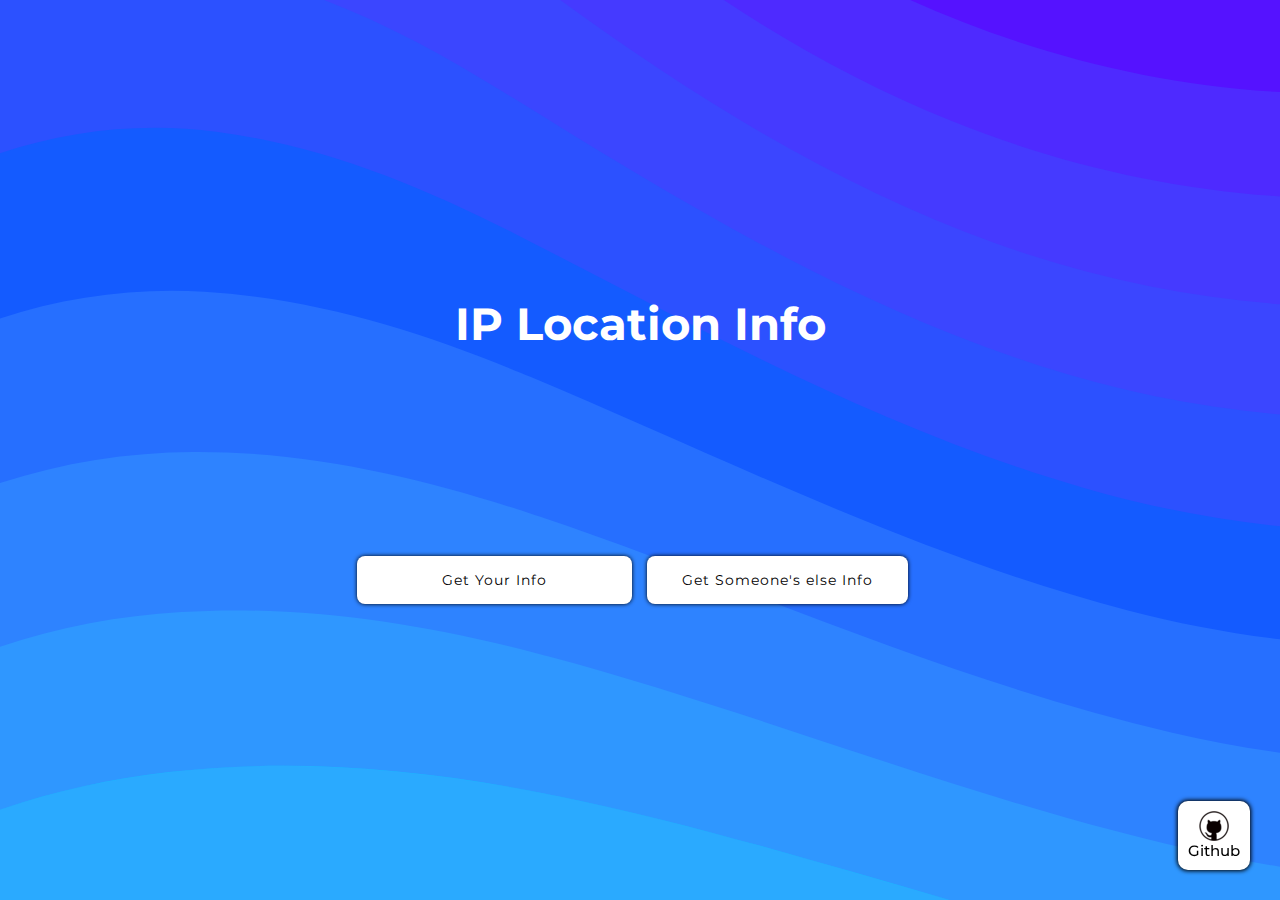
==== index.html @ f7a68034 "bug fix" ====
<html lang="en">

<head>
  <meta charset="UTF-8" />
  <meta http-equiv="Content-Security-Policy" content="upgrade-insecure-requests">
  <meta name="viewport" content="width=device-width, initial-scale=1.0" />
  <link rel="shortcut icon" type="image/jpg" href="src/img/favicon.ico" />
  <link rel="stylesheet" type="text/css" href="src/css/style.css">
  <link rel="stylesheet" href="src/css/offline-theme-chrome.css" />
  <link rel="stylesheet" href="src/css/offline-language-english.css" />
  <link rel="stylesheet" href="src/css/ipInput.css" />
  <link href="https://fonts.googleapis.com/css?family=Montserrat&display=swap" rel="stylesheet">
  <script src="https://ajax.googleapis.com/ajax/libs/jquery/3.4.1/jquery.min.js"></script>
  <script src="src/js/offline.min.js"></script> <!-- Global site tag (gtag.js) - Google Analytics -->
  <script async src="https://www.googletagmanager.com/gtag/js?id=UA-156352671-2"></script>
  <script>
    window.dataLayer = window.dataLayer || [];
    function gtag() { dataLayer.push(arguments); }
    gtag('js', new Date());

    gtag('config', 'UA-156352671-2');
  </script>
  <meta http-equiv="X-UA-Compatible" content="ie=edge" />
  <meta property="og:title" content="IP Locator - Check Yours IP Location or Someone else" />
  <meta property="og:description" content="IP Locator - Check Yours IP Location or Someone else" />
  <meta property="og:url" content="src/img/screenshot.png" />
  <meta property="og:image" content="src/img/screenshot.png" />
  <title>IP Locator</title>

</head>

<body>
  <div id="pre">
    <svg id="logo" width="494" height="117" viewBox="0 0 494 117" fill="none" xmlns="http://www.w3.org/2000/svg">
      <path
        d="M114.1 6.20001V3.70001H111.6H97.05H95.4299L94.7681 5.17875L58.65 85.8801L22.5319 5.17875L21.8701 3.70001H20.25H5.54999H3.04999V6.20001V110V112.5H5.54999H19.2H21.7V110V44.1736L51.5675 111.02L52.2288 112.5H53.85H63.45H65.0728L65.7334 111.018L95.45 44.3493V110V112.5H97.95H111.6H114.1V110V6.20001ZM168.899 5.45001V2.95001H166.399H152.749H150.249V5.45001V110V112.5H152.749H166.399H168.899V110V5.45001ZM260.553 111.258L261.276 112.5H262.713H279.063H283.476L281.208 108.715L256.682 67.7927C263.825 65.6848 269.465 62.0418 273.409 56.7552C277.95 50.8036 280.213 43.9193 280.213 36.2C280.213 29.9036 278.768 24.208 275.819 19.1845C272.837 14.1043 268.342 10.1426 262.474 7.26006C256.638 4.34407 249.583 2.95001 241.413 2.95001H207.663H205.163V5.45001V110V112.5H207.663H221.313H223.813V110V69.75H236.376L260.553 111.258ZM256.347 23.6175L256.359 23.6293L256.372 23.6408C259.44 26.4602 261.113 30.5238 261.113 36.2C261.113 41.7484 259.453 45.9677 256.308 49.1198C253.244 52.0936 248.436 53.8 241.413 53.8H223.813V19.2H241.413C248.596 19.2 253.401 20.8352 256.347 23.6175ZM324.723 112.5H326.478L327.074 110.849L334.878 89.25H376.968L384.772 110.849L385.368 112.5H387.123H401.523H405.087L403.874 109.149L366.224 5.19865L365.626 3.55001H363.873H348.123H346.372L345.774 5.19565L307.974 109.146L306.754 112.5H310.323H324.723ZM491.147 5.45001V2.95001H488.647H474.847H472.347V5.45001V82.7C472.347 86.9276 471.235 90.2384 469.164 92.8147C467.275 95.0718 464.288 96.4 459.697 96.4C455.166 96.4 452.117 95.0096 450.103 92.542C448.022 89.8691 446.839 86.2894 446.747 81.601L446.699 79.15H444.247H430.597H428.097V81.65C428.097 91.2617 430.914 99.1518 436.78 105.018L436.788 105.026L436.796 105.035C442.649 110.777 450.372 113.55 459.697 113.55C468.917 113.55 476.581 110.83 482.431 105.201L482.439 105.193L482.448 105.185C488.304 99.4394 491.147 91.856 491.147 82.7V5.45001ZM340.573 73.15L355.923 30.2681L371.273 73.15H340.573Z"
        stroke="white" stroke-width="5" />
    </svg>
  </div>
  <div class="container">
    <div class="cont">
      <h1 class="center">IP Location Info</h1>
      <div id="info">
          <img id="countryImg" src="" alt="" />
          <p id="ipadd" class="text"></p>
          <h4 id="isp" class="text"></h4>
          <h4 id="country" class="text"></h4>
          <h4 id="state" class="text"></h4>
          <h4 id="city" class="text"></h4>
          <h4 id="currency" class="text"></h4>
    </div>
      <!-- <input type="text" name="" id="data" value=" 1 "> -->
      <div id="wait"> <img src="src/img/loader.gif" alt=""> </div>
      <div id="buttonsdiv">
            <div id="buttonDiv">
              <button id="getInfo" class="infobtn"> Get Your Info</button>
              <button id="getInfo2" class="infobtn2" type="button">Get Someone's else Info</button>
            </div>
            <div id="secound-countainer">
              <div id="ip">
                <div class="ip-input-container">
                  <input type="number" class="ip-input-item" value="">
                  <i class="ip-input-dot"></i>
                  <input type="number" class="ip-input-item" value="">
                  <i class="ip-input-dot"></i>
                  <input type="number" class="ip-input-item" value="">
                  <i class="ip-input-dot"></i>
                  <input type="number" class="ip-input-item" value="">
                </div>
              </div>
              <div class="flex">
                <!-- <input id="ipaddress" class="inputbox" placeholder="Enter The IP Address You Wanna know"> </div> -->
              <div class="flex1"> <button id="back" class="getip"> Back </button> <button id="getip" class="getip"> Get IP
                  Info </button>
              </div>
            </div>
    </div>
      <div class="flex" id="home" style="padding-top: 10px;"><button class="getip"> Home </button></div>
    </div>
    <a href="https://github.com/mirajshaikh/" target="_blank">
      <div class="card"> <img src="src/img/github30x30.png"
          width="30px"><br>
        <p> Github </p>
      </div>
  </div></a>

  <script type="text/javascript" defer src="src/js/script.js"></script>
  <script defer src="src/js/ipInput.min.js"></script>
</body>

</html>
---- src/css/style.css ----
* {
        padding: 0px;
        margin: 0;
        font-family: 'Montserrat', sans-serif;
  }

      #pre{
        width: 100%;
        height: 100vh;
        position: fixed;
        background-color: rgb(19, 18, 31);
        z-index: 999;
      }
      #logo{
        position: absolute;
        top: 50%;
        left: 50%;
        transform: translate(-50%, -50%);
    }
    
    #logo path{
        stroke-dasharray: 800px;
        stroke-dashoffset: 800px;
        animation: line-anim 3s ease forwards infinite;
    }
    
    @keyframes line-anim{
        to{
            stroke-dashoffset: 0;
        }
    }
    
      .container{
        color: white;
        background-color: #19beff;
        background-image: url("data:image/svg+xml,%3Csvg xmlns='http://www.w3.org/2000/svg' width='100%25' height='100%25' viewBox='0 0 1600 800'%3E%3Cg %3E%3Cpath fill='%232aaaff' d='M486 705.8c-109.3-21.8-223.4-32.2-335.3-19.4C99.5 692.1 49 703 0 719.8V800h843.8c-115.9-33.2-230.8-68.1-347.6-92.2C492.8 707.1 489.4 706.5 486 705.8z'/%3E%3Cpath fill='%232f97ff' d='M1600 0H0v719.8c49-16.8 99.5-27.8 150.7-33.5c111.9-12.7 226-2.4 335.3 19.4c3.4 0.7 6.8 1.4 10.2 2c116.8 24 231.7 59 347.6 92.2H1600V0z'/%3E%3Cpath fill='%232e83ff' d='M478.4 581c3.2 0.8 6.4 1.7 9.5 2.5c196.2 52.5 388.7 133.5 593.5 176.6c174.2 36.6 349.5 29.2 518.6-10.2V0H0v574.9c52.3-17.6 106.5-27.7 161.1-30.9C268.4 537.4 375.7 554.2 478.4 581z'/%3E%3Cpath fill='%23266fff' d='M0 0v429.4c55.6-18.4 113.5-27.3 171.4-27.7c102.8-0.8 203.2 22.7 299.3 54.5c3 1 5.9 2 8.9 3c183.6 62 365.7 146.1 562.4 192.1c186.7 43.7 376.3 34.4 557.9-12.6V0H0z'/%3E%3Cpath fill='%23145bff' d='M181.8 259.4c98.2 6 191.9 35.2 281.3 72.1c2.8 1.1 5.5 2.3 8.3 3.4c171 71.6 342.7 158.5 531.3 207.7c198.8 51.8 403.4 40.8 597.3-14.8V0H0v283.2C59 263.6 120.6 255.7 181.8 259.4z'/%3E%3Cpath fill='%232c51ff' d='M1600 0H0v136.3c62.3-20.9 127.7-27.5 192.2-19.2c93.6 12.1 180.5 47.7 263.3 89.6c2.6 1.3 5.1 2.6 7.7 3.9c158.4 81.1 319.7 170.9 500.3 223.2c210.5 61 430.8 49 636.6-16.6V0z'/%3E%3Cpath fill='%233b46ff' d='M454.9 86.3C600.7 177 751.6 269.3 924.1 325c208.6 67.4 431.3 60.8 637.9-5.3c12.8-4.1 25.4-8.4 38.1-12.9V0H288.1c56 21.3 108.7 50.6 159.7 82C450.2 83.4 452.5 84.9 454.9 86.3z'/%3E%3Cpath fill='%23453aff' d='M1600 0H498c118.1 85.8 243.5 164.5 386.8 216.2c191.8 69.2 400 74.7 595 21.1c40.8-11.2 81.1-25.2 120.3-41.7V0z'/%3E%3Cpath fill='%234e2aff' d='M1397.5 154.8c47.2-10.6 93.6-25.3 138.6-43.8c21.7-8.9 43-18.8 63.9-29.5V0H643.4c62.9 41.7 129.7 78.2 202.1 107.4C1020.4 178.1 1214.2 196.1 1397.5 154.8z'/%3E%3Cpath fill='%235512ff' d='M1315.3 72.4c75.3-12.6 148.9-37.1 216.8-72.4h-723C966.8 71 1144.7 101 1315.3 72.4z'/%3E%3C/g%3E%3C/svg%3E");
        background-size: cover;
        min-height: 100vh;
        height: auto;
        width: 100%;
        display: flex;
        justify-content: center;
        align-items: center;
      }
      h1 {
        font-size: 45px;
      }

      .header {
        text-align: center;
        font-size: large;
      }
      .center {
        padding: 0px 0px 30px 0px;
        display: flex;
        justify-content: center;
      }
      .infobtn {
        padding: 15px 85px;
        font-size: 14px;
        background-color: white;
        color: black;
        border-style: none;
        border-radius: 8px;
        box-shadow: 0px 0px 4px black;
        letter-spacing: 1px;
        font-weight: 400;
        margin-right: 15px;
      }
      .infobtn:hover{
        box-shadow: 0px 0px 6px black;
        background-color: black;
        color: white;
        transition: 0.3s ease-in;
        cursor: pointer;

      }

      .infobtn2 {
        position: relative;
        padding: 15px 35px;
        font-size: 14px;
        background-color: white;
        color: black;
        border-style: none;
        border-radius: 8px;
        box-shadow: 0px 0px 4px black;
        letter-spacing: 1px;
        font-weight: 400;
        margin-right: 15px;
      }
      .infobtn2:hover{
        box-shadow: 0px 0px 6px black;
        background-color: black;
        color: white;
        transition: 0.3s ease-in;
        cursor: pointer;

      }
      
      #buttonDiv{
        display: flex;
        justify-content: center;
        margin-top: 60px;
      }

      .text{
        display: flex;
        justify-content: center;
        font-weight: 100;
        font-size: 18px;
        margin-top: 15px;
        margin-bottom: 15px;
        text-align: center;
      }
      #countryImg{
        display: block;
        margin-top: 20px;
        margin-bottom: 20px;
        margin-left: auto;
        margin-right: auto;

      }

.card{
  position: fixed;
  padding: 10px 10px;
  font-weight: 500;
  font-size: 15px;
  color: #000;
  max-height: 200px;
  max-width: 100px;
  background-color: white;
  text-align: center;
  right: 30px;
  bottom: 30px;
  border-radius: 10px;
  box-shadow: 0px 0px 4px 1px #000;
}
.card:hover{
  box-shadow: 0px 0px 7px 2px #000;
}

#ipaddress{
  display: block;
  margin: 10px 0px;
} 

.flex{
  display: flex;
  justify-content: center;
}

.flex1{
  display: flex;
  justify-content: center;
  /* padding-bottom: 100px;; */
}

.getip{
        padding: 10px 35px;
        font-size: 14px;
        background-color: white;
        color: black;
        border-style: none;
        border-radius: 8px;
        box-shadow: 0px 0px 4px black;
        letter-spacing: 1px;
        font-weight: 400;
        margin-right: 15px;
        margin-left: 15px;
}

#ipaddress{
  width: 100%;
  font-size: 18px;
  padding: 12px 20px;
  margin: 8px 0px 40px 0px;
  border: 1px solid #ccc;
  border-radius: 4px;
  box-sizing: border-box;  
}

.getip:hover{  
        box-shadow: 0px 0px 6px black;
        background-color: black;
        color: white;
        transition: 0.3s ease-in;
        cursor: pointer;

      }

  #wait{
    display: flex;
    justify-content: center;
    margin: 40px 0pc;
  }
  
@media only screen and (max-width: 480px){

  h1{
font-size: 35px;
  }

  #logo{
    width: 200px;
  }

  #info{
    padding-right: 20px;
    padding-left: 20px;
  }

  #buttonDiv{
    display: block;
    justify-content: center;
    margin-top: 10px;
  }
  .infobtn{
    display: block;
    padding: 10px 52px;
    margin: auto;
  }
  .infobtn2{
    display: block;
    padding: 10px 10px;
    margin: auto;
    margin-top: 20px;
  }

  .flex1{
    display: flex;
  }

  #getip{
    display: block;
    width: auto;
    padding: 10px 10px;
    margin-top: 20px;
    order: 2;
  }

  #back{
    display: block;
    padding: 10px 30px;
    margin: auto;
    margin-top: 20px;
    order: 1;
  }
}
---- src/css/offline-theme-chrome.css ----
/* line 4, ../sass/_offline-theme-base.sass */
.offline-ui, .offline-ui *, .offline-ui:before, .offline-ui:after, .offline-ui *:before, .offline-ui *:after {
  -webkit-box-sizing: border-box;
  -moz-box-sizing: border-box;
  box-sizing: border-box;
}

/* line 7, ../sass/_offline-theme-base.sass */
.offline-ui {
  display: none;
  position: fixed;
  background: white;
  z-index: 2000;
  margin: auto;
  top: 0;
  left: 0;
  right: 0;
}
/* line 17, ../sass/_offline-theme-base.sass */
.offline-ui .offline-ui-content:before {
  display: inline;
}
/* line 20, ../sass/_offline-theme-base.sass */
.offline-ui .offline-ui-retry {
  -webkit-user-select: none;
  -moz-user-select: none;
  user-select: none;
  display: none;
}
/* line 24, ../sass/_offline-theme-base.sass */
.offline-ui .offline-ui-retry:before {
  display: inline;
}
/* line 29, ../sass/_offline-theme-base.sass */
.offline-ui.offline-ui-up.offline-ui-up-5s {
  display: block;
}
/* line 32, ../sass/_offline-theme-base.sass */
.offline-ui.offline-ui-down {
  display: block;
}
/* line 37, ../sass/_offline-theme-base.sass */
.offline-ui.offline-ui-down.offline-ui-waiting .offline-ui-retry {
  display: block;
}
/* line 42, ../sass/_offline-theme-base.sass */
.offline-ui.offline-ui-down.offline-ui-reconnect-failed-2s.offline-ui-waiting .offline-ui-retry {
  display: none;
}

@-webkit-keyframes offline-dropin {
  /* line 40, ../sass/_keyframes.sass */
  0% {
    transform: translateY(0);
    -webkit-transform: translateY(0);
    -moz-transform: translateY(0);
    -ms-transform: translateY(0);
    -o-transform: translateY(0);
    opacity: 0;
  }

  /* line 43, ../sass/_keyframes.sass */
  1% {
    transform: translateY(-800px);
    -webkit-transform: translateY(-800px);
    -moz-transform: translateY(-800px);
    -ms-transform: translateY(-800px);
    -o-transform: translateY(-800px);
    opacity: 0;
  }

  /* line 48, ../sass/_keyframes.sass */
  2% {
    transform: translateY(-800px);
    -webkit-transform: translateY(-800px);
    -moz-transform: translateY(-800px);
    -ms-transform: translateY(-800px);
    -o-transform: translateY(-800px);
    opacity: 1;
  }

  /* line 51, ../sass/_keyframes.sass */
  100% {
    transform: translateY(0);
    -webkit-transform: translateY(0);
    -moz-transform: translateY(0);
    -ms-transform: translateY(0);
    -o-transform: translateY(0);
    opacity: 1;
  }
}

@-moz-keyframes offline-dropin {
  /* line 40, ../sass/_keyframes.sass */
  0% {
    transform: translateY(0);
    -webkit-transform: translateY(0);
    -moz-transform: translateY(0);
    -ms-transform: translateY(0);
    -o-transform: translateY(0);
    opacity: 0;
  }

  /* line 43, ../sass/_keyframes.sass */
  1% {
    transform: translateY(-800px);
    -webkit-transform: translateY(-800px);
    -moz-transform: translateY(-800px);
    -ms-transform: translateY(-800px);
    -o-transform: translateY(-800px);
    opacity: 0;
  }

  /* line 48, ../sass/_keyframes.sass */
  2% {
    transform: translateY(-800px);
    -webkit-transform: translateY(-800px);
    -moz-transform: translateY(-800px);
    -ms-transform: translateY(-800px);
    -o-transform: translateY(-800px);
    opacity: 1;
  }

  /* line 51, ../sass/_keyframes.sass */
  100% {
    transform: translateY(0);
    -webkit-transform: translateY(0);
    -moz-transform: translateY(0);
    -ms-transform: translateY(0);
    -o-transform: translateY(0);
    opacity: 1;
  }
}

@-ms-keyframes offline-dropin {
  /* line 40, ../sass/_keyframes.sass */
  0% {
    transform: translateY(0);
    -webkit-transform: translateY(0);
    -moz-transform: translateY(0);
    -ms-transform: translateY(0);
    -o-transform: translateY(0);
    opacity: 0;
  }

  /* line 43, ../sass/_keyframes.sass */
  1% {
    transform: translateY(-800px);
    -webkit-transform: translateY(-800px);
    -moz-transform: translateY(-800px);
    -ms-transform: translateY(-800px);
    -o-transform: translateY(-800px);
    opacity: 0;
  }

  /* line 48, ../sass/_keyframes.sass */
  2% {
    transform: translateY(-800px);
    -webkit-transform: translateY(-800px);
    -moz-transform: translateY(-800px);
    -ms-transform: translateY(-800px);
    -o-transform: translateY(-800px);
    opacity: 1;
  }

  /* line 51, ../sass/_keyframes.sass */
  100% {
    transform: translateY(0);
    -webkit-transform: translateY(0);
    -moz-transform: translateY(0);
    -ms-transform: translateY(0);
    -o-transform: translateY(0);
    opacity: 1;
  }
}

@-o-keyframes offline-dropin {
  /* line 40, ../sass/_keyframes.sass */
  0% {
    transform: translateY(0);
    -webkit-transform: translateY(0);
    -moz-transform: translateY(0);
    -ms-transform: translateY(0);
    -o-transform: translateY(0);
    opacity: 0;
  }

  /* line 43, ../sass/_keyframes.sass */
  1% {
    transform: translateY(-800px);
    -webkit-transform: translateY(-800px);
    -moz-transform: translateY(-800px);
    -ms-transform: translateY(-800px);
    -o-transform: translateY(-800px);
    opacity: 0;
  }

  /* line 48, ../sass/_keyframes.sass */
  2% {
    transform: translateY(-800px);
    -webkit-transform: translateY(-800px);
    -moz-transform: translateY(-800px);
    -ms-transform: translateY(-800px);
    -o-transform: translateY(-800px);
    opacity: 1;
  }

  /* line 51, ../sass/_keyframes.sass */
  100% {
    transform: translateY(0);
    -webkit-transform: translateY(0);
    -moz-transform: translateY(0);
    -ms-transform: translateY(0);
    -o-transform: translateY(0);
    opacity: 1;
  }
}

@keyframes offline-dropin {
  /* line 40, ../sass/_keyframes.sass */
  0% {
    transform: translateY(0);
    -webkit-transform: translateY(0);
    -moz-transform: translateY(0);
    -ms-transform: translateY(0);
    -o-transform: translateY(0);
    opacity: 0;
  }

  /* line 43, ../sass/_keyframes.sass */
  1% {
    transform: translateY(-800px);
    -webkit-transform: translateY(-800px);
    -moz-transform: translateY(-800px);
    -ms-transform: translateY(-800px);
    -o-transform: translateY(-800px);
    opacity: 0;
  }

  /* line 48, ../sass/_keyframes.sass */
  2% {
    transform: translateY(-800px);
    -webkit-transform: translateY(-800px);
    -moz-transform: translateY(-800px);
    -ms-transform: translateY(-800px);
    -o-transform: translateY(-800px);
    opacity: 1;
  }

  /* line 51, ../sass/_keyframes.sass */
  100% {
    transform: translateY(0);
    -webkit-transform: translateY(0);
    -moz-transform: translateY(0);
    -ms-transform: translateY(0);
    -o-transform: translateY(0);
    opacity: 1;
  }
}

@-webkit-keyframes offline-dropout {
  /* line 57, ../sass/_keyframes.sass */
  0% {
    transform: translateY(0);
    -webkit-transform: translateY(0);
    -moz-transform: translateY(0);
    -ms-transform: translateY(0);
    -o-transform: translateY(0);
  }

  /* line 59, ../sass/_keyframes.sass */
  100% {
    transform: translateY(-800px);
    -webkit-transform: translateY(-800px);
    -moz-transform: translateY(-800px);
    -ms-transform: translateY(-800px);
    -o-transform: translateY(-800px);
  }
}

@-moz-keyframes offline-dropout {
  /* line 57, ../sass/_keyframes.sass */
  0% {
    transform: translateY(0);
    -webkit-transform: translateY(0);
    -moz-transform: translateY(0);
    -ms-transform: translateY(0);
    -o-transform: translateY(0);
  }

  /* line 59, ../sass/_keyframes.sass */
  100% {
    transform: translateY(-800px);
    -webkit-transform: translateY(-800px);
    -moz-transform: translateY(-800px);
    -ms-transform: translateY(-800px);
    -o-transform: translateY(-800px);
  }
}

@-ms-keyframes offline-dropout {
  /* line 57, ../sass/_keyframes.sass */
  0% {
    transform: translateY(0);
    -webkit-transform: translateY(0);
    -moz-transform: translateY(0);
    -ms-transform: translateY(0);
    -o-transform: translateY(0);
  }

  /* line 59, ../sass/_keyframes.sass */
  100% {
    transform: translateY(-800px);
    -webkit-transform: translateY(-800px);
    -moz-transform: translateY(-800px);
    -ms-transform: translateY(-800px);
    -o-transform: translateY(-800px);
  }
}

@-o-keyframes offline-dropout {
  /* line 57, ../sass/_keyframes.sass */
  0% {
    transform: translateY(0);
    -webkit-transform: translateY(0);
    -moz-transform: translateY(0);
    -ms-transform: translateY(0);
    -o-transform: translateY(0);
  }

  /* line 59, ../sass/_keyframes.sass */
  100% {
    transform: translateY(-800px);
    -webkit-transform: translateY(-800px);
    -moz-transform: translateY(-800px);
    -ms-transform: translateY(-800px);
    -o-transform: translateY(-800px);
  }
}

@keyframes offline-dropout {
  /* line 57, ../sass/_keyframes.sass */
  0% {
    transform: translateY(0);
    -webkit-transform: translateY(0);
    -moz-transform: translateY(0);
    -ms-transform: translateY(0);
    -o-transform: translateY(0);
  }

  /* line 59, ../sass/_keyframes.sass */
  100% {
    transform: translateY(-800px);
    -webkit-transform: translateY(-800px);
    -moz-transform: translateY(-800px);
    -ms-transform: translateY(-800px);
    -o-transform: translateY(-800px);
  }
}

@-webkit-keyframes offline-rotation {
  /* line 64, ../sass/_keyframes.sass */
  0% {
    transform: rotate(0deg);
    -webkit-transform: rotate(0deg);
    -moz-transform: rotate(0deg);
    -ms-transform: rotate(0deg);
    -o-transform: rotate(0deg);
  }

  /* line 66, ../sass/_keyframes.sass */
  100% {
    transform: rotate(359deg);
    -webkit-transform: rotate(359deg);
    -moz-transform: rotate(359deg);
    -ms-transform: rotate(359deg);
    -o-transform: rotate(359deg);
  }
}

@-moz-keyframes offline-rotation {
  /* line 64, ../sass/_keyframes.sass */
  0% {
    transform: rotate(0deg);
    -webkit-transform: rotate(0deg);
    -moz-transform: rotate(0deg);
    -ms-transform: rotate(0deg);
    -o-transform: rotate(0deg);
  }

  /* line 66, ../sass/_keyframes.sass */
  100% {
    transform: rotate(359deg);
    -webkit-transform: rotate(359deg);
    -moz-transform: rotate(359deg);
    -ms-transform: rotate(359deg);
    -o-transform: rotate(359deg);
  }
}

@-ms-keyframes offline-rotation {
  /* line 64, ../sass/_keyframes.sass */
  0% {
    transform: rotate(0deg);
    -webkit-transform: rotate(0deg);
    -moz-transform: rotate(0deg);
    -ms-transform: rotate(0deg);
    -o-transform: rotate(0deg);
  }

  /* line 66, ../sass/_keyframes.sass */
  100% {
    transform: rotate(359deg);
    -webkit-transform: rotate(359deg);
    -moz-transform: rotate(359deg);
    -ms-transform: rotate(359deg);
    -o-transform: rotate(359deg);
  }
}

@-o-keyframes offline-rotation {
  /* line 64, ../sass/_keyframes.sass */
  0% {
    transform: rotate(0deg);
    -webkit-transform: rotate(0deg);
    -moz-transform: rotate(0deg);
    -ms-transform: rotate(0deg);
    -o-transform: rotate(0deg);
  }

  /* line 66, ../sass/_keyframes.sass */
  100% {
    transform: rotate(359deg);
    -webkit-transform: rotate(359deg);
    -moz-transform: rotate(359deg);
    -ms-transform: rotate(359deg);
    -o-transform: rotate(359deg);
  }
}

@keyframes offline-rotation {
  /* line 64, ../sass/_keyframes.sass */
  0% {
    transform: rotate(0deg);
    -webkit-transform: rotate(0deg);
    -moz-transform: rotate(0deg);
    -ms-transform: rotate(0deg);
    -o-transform: rotate(0deg);
  }

  /* line 66, ../sass/_keyframes.sass */
  100% {
    transform: rotate(359deg);
    -webkit-transform: rotate(359deg);
    -moz-transform: rotate(359deg);
    -ms-transform: rotate(359deg);
    -o-transform: rotate(359deg);
  }
}

/* line 16, ../sass/offline-theme-chrome.sass */
.offline-ui {
  -webkit-box-shadow: 0 0 0 1px rgba(0, 0, 0, 0.15), 0 0 1em rgba(0, 0, 0, 0.3);
  -moz-box-shadow: 0 0 0 1px rgba(0, 0, 0, 0.15), 0 0 1em rgba(0, 0, 0, 0.3);
  box-shadow: 0 0 0 1px rgba(0, 0, 0, 0.15), 0 0 1em rgba(0, 0, 0, 0.3);
  font-family: "Lucida Grande", sans-serif;
  font-size: 14px;
  padding: 1em;
  width: 38em;
  max-width: 100%;
  background: #f6f6f6;
  color: #444444;
  overflow: hidden;
}
/* line 27, ../sass/offline-theme-chrome.sass */
.offline-ui .offline-ui-content {
  padding-left: 2em;
}
/* line 30, ../sass/offline-theme-chrome.sass */
.offline-ui .offline-ui-content:before {
  line-height: 1.25em;
}
/* line 33, ../sass/offline-theme-chrome.sass */
.offline-ui .offline-ui-content:after {
  -webkit-border-radius: 50%;
  -moz-border-radius: 50%;
  -ms-border-radius: 50%;
  -o-border-radius: 50%;
  border-radius: 50%;
  content: " ";
  display: block;
  position: absolute;
  top: 0;
  bottom: 0;
  left: 1em;
  margin: auto;
  height: 1em;
  width: 1em;
}
/* line 45, ../sass/offline-theme-chrome.sass */
.offline-ui .offline-ui-retry {
  -webkit-box-shadow: 0 1px 0 rgba(0, 0, 0, 0.08), inset 0 1px 2px rgba(255, 255, 255, 0.75);
  -moz-box-shadow: 0 1px 0 rgba(0, 0, 0, 0.08), inset 0 1px 2px rgba(255, 255, 255, 0.75);
  box-shadow: 0 1px 0 rgba(0, 0, 0, 0.08), inset 0 1px 2px rgba(255, 255, 255, 0.75);
  -webkit-border-radius: 2px;
  -moz-border-radius: 2px;
  -ms-border-radius: 2px;
  -o-border-radius: 2px;
  border-radius: 2px;
  background-image: -webkit-gradient(linear, 50% 0%, 50% 100%, color-stop(0%, #ededed), color-stop(38%, #ededed), color-stop(100%, #dedede));
  background-image: -webkit-linear-gradient(#ededed, #ededed 38%, #dedede);
  background-image: -moz-linear-gradient(#ededed, #ededed 38%, #dedede);
  background-image: -o-linear-gradient(#ededed, #ededed 38%, #dedede);
  background-image: linear-gradient(#ededed, #ededed 38%, #dedede);
  position: absolute;
  right: 4em;
  top: 1em;
  bottom: 1em;
  border: 1px solid rgba(0, 0, 0, 0.25);
  text-shadow: 0 1px 0 #f0f0f0;
  padding: 0 1em;
  line-height: 1.6em;
  height: 1.7em;
  margin: auto;
  font-size: 12px;
  text-decoration: none;
  color: inherit;
}
/* line 63, ../sass/offline-theme-chrome.sass */
.offline-ui.offline-ui-up {
  -webkit-animation: offline-dropout forwards 0.5s 2s;
  -moz-animation: offline-dropout forwards 0.5s 2s;
  -ms-animation: offline-dropout forwards 0.5s 2s;
  -o-animation: offline-dropout forwards 0.5s 2s;
  animation: offline-dropout forwards 0.5s 2s;
  -webkit-backface-visibility: hidden;
}
/* line 66, ../sass/offline-theme-chrome.sass */
.offline-ui.offline-ui-up .offline-ui-content:after {
  background: #80d580;
}
/* line 69, ../sass/offline-theme-chrome.sass */
.offline-ui.offline-ui-down {
  -webkit-animation: offline-dropin 0.5s;
  -moz-animation: offline-dropin 0.5s;
  -ms-animation: offline-dropin 0.5s;
  -o-animation: offline-dropin 0.5s;
  animation: offline-dropin 0.5s;
  -webkit-backface-visibility: hidden;
}
/* line 72, ../sass/offline-theme-chrome.sass */
.offline-ui.offline-ui-down .offline-ui-content:after {
  background: #ec8787;
}
/* line 75, ../sass/offline-theme-chrome.sass */
.offline-ui.offline-ui-down.offline-ui-connecting, .offline-ui.offline-ui-down.offline-ui-waiting {
  padding-right: 3em;
}
/* line 78, ../sass/offline-theme-chrome.sass */
.offline-ui.offline-ui-down.offline-ui-connecting .offline-ui-content:after, .offline-ui.offline-ui-down.offline-ui-waiting .offline-ui-content:after {
  background: #ec8787;
}
/* line 81, ../sass/offline-theme-chrome.sass */
.offline-ui.offline-ui-down.offline-ui-connecting:after, .offline-ui.offline-ui-down.offline-ui-waiting:after {
  -webkit-animation: offline-rotation 0.7s linear infinite;
  -moz-animation: offline-rotation 0.7s linear infinite;
  -ms-animation: offline-rotation 0.7s linear infinite;
  -o-animation: offline-rotation 0.7s linear infinite;
  animation: offline-rotation 0.7s linear infinite;
  -webkit-backface-visibility: hidden;
  -webkit-border-radius: 50%;
  -moz-border-radius: 50%;
  -ms-border-radius: 50%;
  -o-border-radius: 50%;
  border-radius: 50%;
  content: " ";
  display: block;
  position: absolute;
  right: 1em;
  top: 0;
  bottom: 0;
  margin: auto;
  height: 1em;
  width: 1em;
  border: 2px solid rgba(0, 0, 0, 0);
  border-top-color: rgba(0, 0, 0, 0.5);
  border-left-color: rgba(0, 0, 0, 0.5);
  opacity: 0.7;
}
/* line 98, ../sass/offline-theme-chrome.sass */
.offline-ui.offline-ui-down.offline-ui-waiting {
  padding-right: 11em;
}
/* line 101, ../sass/offline-theme-chrome.sass */
.offline-ui.offline-ui-down.offline-ui-waiting.offline-ui-reconnect-failed-2s {
  padding-right: 0;
}
---- src/css/offline-language-english.css ----
/* line 6, ../sass/_content.sass */
.offline-ui .offline-ui-retry:before {
  content: "Reconnect";
}
/* line 11, ../sass/_content.sass */
.offline-ui.offline-ui-up .offline-ui-content:before {
  content: "Your computer is connected to the internet.";
}
@media (max-width: 1024px) {
  /* line 11, ../sass/_content.sass */
  .offline-ui.offline-ui-up .offline-ui-content:before {
    content: "Your device is connected to the internet.";
  }
}
@media (max-width: 568px) {
  /* line 11, ../sass/_content.sass */
  .offline-ui.offline-ui-up .offline-ui-content:before {
    content: "Your device is connected.";
  }
}
/* line 22, ../sass/_content.sass */
.offline-ui.offline-ui-down .offline-ui-content:before {
  content: "Your computer lost its internet connection.";
}
@media (max-width: 1024px) {
  /* line 22, ../sass/_content.sass */
  .offline-ui.offline-ui-down .offline-ui-content:before {
    content: "Your device lost its internet connection.";
  }
}
@media (max-width: 568px) {
  /* line 22, ../sass/_content.sass */
  .offline-ui.offline-ui-down .offline-ui-content:before {
    content: "Your device isn't connected.";
  }
}
/* line 33, ../sass/_content.sass */
.offline-ui.offline-ui-down.offline-ui-connecting .offline-ui-content:before, .offline-ui.offline-ui-down.offline-ui-connecting-2s .offline-ui-content:before {
  content: "Attempting to reconnect...";
}
/* line 42, ../sass/_content.sass */
.offline-ui.offline-ui-down.offline-ui-waiting .offline-ui-content[data-retry-in-unit="second"]:before {
  content: "Connection lost. Reconnecting in " attr(data-retry-in-value) " seconds...";
}
@media (max-width: 568px) {
  /* line 42, ../sass/_content.sass */
  .offline-ui.offline-ui-down.offline-ui-waiting .offline-ui-content[data-retry-in-unit="second"]:before {
    content: "Reconnecting in " attr(data-retry-in-value) "s...";
  }
}
/* line 50, ../sass/_content.sass */
.offline-ui.offline-ui-down.offline-ui-waiting .offline-ui-content[data-retry-in-unit="second"][data-retry-in-value="1"]:before {
  content: "Connection lost. Reconnecting in " attr(data-retry-in-value) " second...";
}
@media (max-width: 568px) {
  /* line 50, ../sass/_content.sass */
  .offline-ui.offline-ui-down.offline-ui-waiting .offline-ui-content[data-retry-in-unit="second"][data-retry-in-value="1"]:before {
    content: "Reconnecting in " attr(data-retry-in-value) "s...";
  }
}
/* line 58, ../sass/_content.sass */
.offline-ui.offline-ui-down.offline-ui-waiting .offline-ui-content[data-retry-in-unit="minute"]:before {
  content: "Connection lost. Reconnecting in " attr(data-retry-in-value) " minutes...";
}
@media (max-width: 568px) {
  /* line 58, ../sass/_content.sass */
  .offline-ui.offline-ui-down.offline-ui-waiting .offline-ui-content[data-retry-in-unit="minute"]:before {
    content: "Reconnecting in " attr(data-retry-in-value) "m...";
  }
}
/* line 66, ../sass/_content.sass */
.offline-ui.offline-ui-down.offline-ui-waiting .offline-ui-content[data-retry-in-unit="minute"][data-retry-in-value="1"]:before {
  content: "Connection lost. Reconnecting in " attr(data-retry-in-value) " minute...";
}
@media (max-width: 568px) {
  /* line 66, ../sass/_content.sass */
  .offline-ui.offline-ui-down.offline-ui-waiting .offline-ui-content[data-retry-in-unit="minute"][data-retry-in-value="1"]:before {
    content: "Reconnecting in " attr(data-retry-in-value) "m...";
  }
}
/* line 74, ../sass/_content.sass */
.offline-ui.offline-ui-down.offline-ui-waiting .offline-ui-content[data-retry-in-unit="hour"]:before {
  content: "Connection lost. Reconnecting in " attr(data-retry-in-value) " hours...";
}
@media (max-width: 568px) {
  /* line 74, ../sass/_content.sass */
  .offline-ui.offline-ui-down.offline-ui-waiting .offline-ui-content[data-retry-in-unit="hour"]:before {
    content: "Reconnecting in " attr(data-retry-in-value) "h...";
  }
}
/* line 82, ../sass/_content.sass */
.offline-ui.offline-ui-down.offline-ui-waiting .offline-ui-content[data-retry-in-unit="hour"][data-retry-in-value="1"]:before {
  content: "Connection lost. Reconnecting in " attr(data-retry-in-value) " hour...";
}
@media (max-width: 568px) {
  /* line 82, ../sass/_content.sass */
  .offline-ui.offline-ui-down.offline-ui-waiting .offline-ui-content[data-retry-in-unit="hour"][data-retry-in-value="1"]:before {
    content: "Reconnecting in " attr(data-retry-in-value) "h...";
  }
}
/* line 90, ../sass/_content.sass */
.offline-ui.offline-ui-down.offline-ui-reconnect-failed-2s.offline-ui-waiting .offline-ui-retry {
  display: none;
}
/* line 93, ../sass/_content.sass */
.offline-ui.offline-ui-down.offline-ui-reconnect-failed-2s .offline-ui-content:before {
  content: "Connection attempt failed.";
}
---- src/css/ipInput.css ----
.ip-input-container{
  display: block;
  font-size: 20px;
  border: 1px solid #ccc;
  background: #fff;
  padding: 0px 0;
}
.ip-input-container .ip-input-item{
  border: none;
  outline: 0;
  margin: 0;
  width: 70px;
  height: 30px;
  text-align: center;
  vertical-align: bottom;
  font-size: 18px;
}
.ip-input-container .ip-input-dot{
  display: inline-block;
  width: 4px;
  height: 4px;
  margin-bottom: 5px;
  background-color: #333;
  border-radius: 50%;
  vertical-align: bottom;
}

#ip{
  display: flex;
  justify-content: center;
  margin-top: 60px;
  margin-bottom: 60px;
}
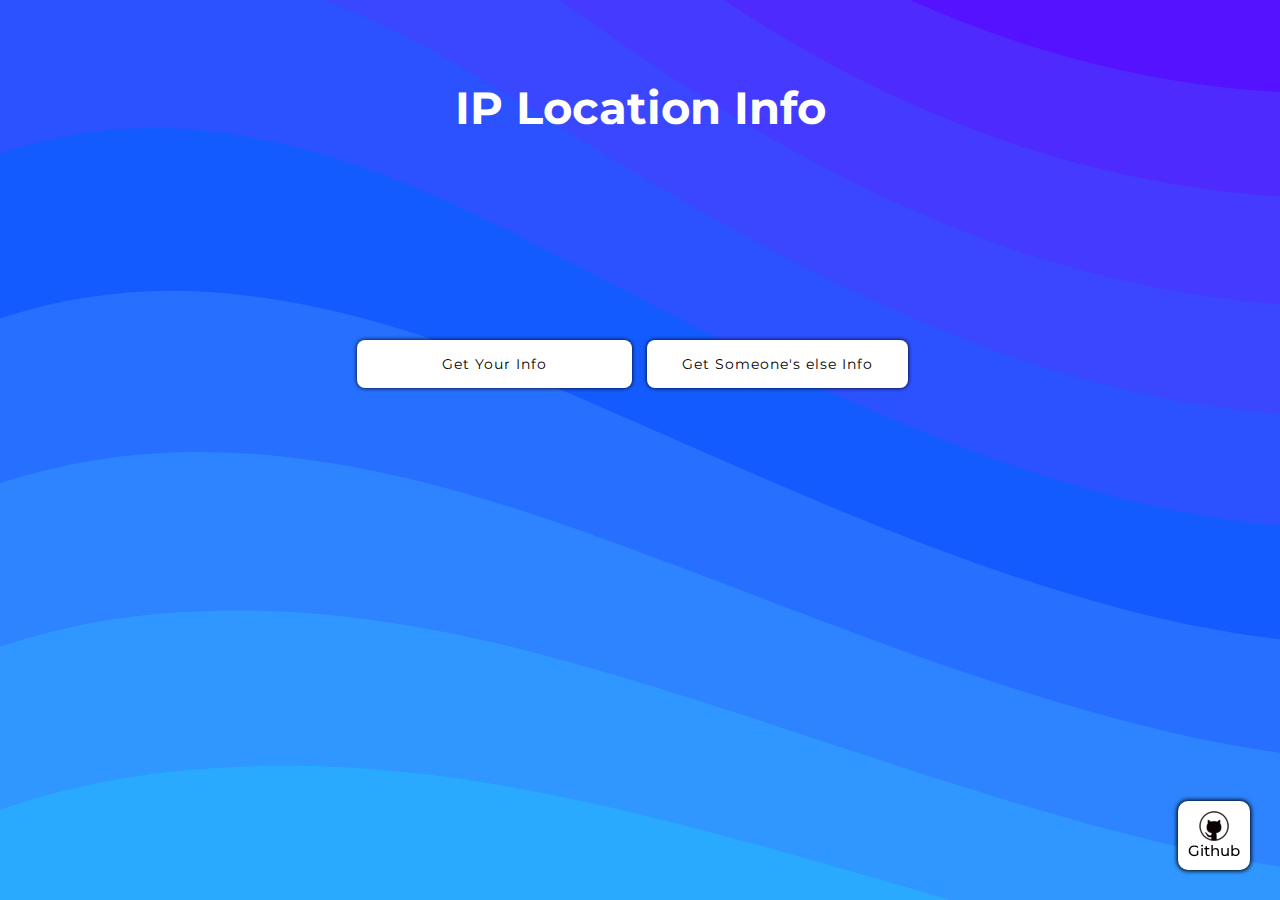
==== commit b06caa44: "fix bug" ====
--- a/index.html
+++ b/index.html
@@ -8,7 +8,6 @@
   <link rel="stylesheet" type="text/css" href="src/css/style.css">
   <link rel="stylesheet" href="src/css/offline-theme-chrome.css" />
   <link rel="stylesheet" href="src/css/offline-language-english.css" />
-  <link rel="stylesheet" href="src/css/ipInput.css" />
   <link href="https://fonts.googleapis.com/css?family=Montserrat&display=swap" rel="stylesheet">
   <script src="https://ajax.googleapis.com/ajax/libs/jquery/3.4.1/jquery.min.js"></script>
   <script src="src/js/offline.min.js"></script> <!-- Global site tag (gtag.js) - Google Analytics -->
@@ -19,6 +18,28 @@
     gtag('js', new Date());
 
     gtag('config', 'UA-156352671-2');
+  </script>
+  <script>
+                function myFunction(){
+           var ipaddre = ($("#ipaddress").val())
+            $.ajax({
+                url: "https://www.iplocate.io/api/lookup/" +ipaddre ,
+                dataType: 'json',
+                success: function(results){
+                $('#ipadd').text("The Ip Address Is : " + results.ip)
+                $('#country').text('The Country Is ' + results.country)
+                $('#state').text('The State Is ' + results.subdivision)
+                $('#city').text('The City Is ' + results.city)
+                $('#isp').text('The ISP Is '+ results.org)
+                $('#countryImg').attr('src', "https://www.countryflags.io/"+results.country_code+"/flat/64.png")
+
+}
+                    });
+            $("#info").hide();
+            $('#secound-countainer').hide()
+            $('#home').show();
+            
+                };
   </script>
   <meta http-equiv="X-UA-Compatible" content="ie=edge" />
   <meta property="og:title" content="IP Locator - Check Yours IP Location or Someone else" />
@@ -41,14 +62,23 @@
     <div class="cont">
       <h1 class="center">IP Location Info</h1>
       <div id="info">
-          <img id="countryImg" src="" alt="" />
-          <p id="ipadd" class="text"></p>
-          <h4 id="isp" class="text"></h4>
-          <h4 id="country" class="text"></h4>
-          <h4 id="state" class="text"></h4>
-          <h4 id="city" class="text"></h4>
-          <h4 id="currency" class="text"></h4>
-    </div>
+        <img id="countryImg" src="" alt="" />
+        <p id="ipadd" class="text"></p>
+        <h4 id="isp" class="text"></h4>
+        <h4 id="country" class="text"></h4>
+        <h4 id="state" class="text"></h4>
+        <h4 id="city" class="text"></h4>
+        <h4 id="currency" class="text"></h4>
+  </div>
+  <div id="omit">
+    <img id="omit" src="" alt="" />
+    <p id="omit1" class="text"></p>
+    <h4 id="omit" class="text"></h4>
+    <h4 id="omi3" class="text"></h4>
+    <h4 id="mogf5" class="text"></h4>
+    <h4 id="sgf" class="text"></h4>
+    <h4 id="dgg" class="text"></h4>
+</div>
       <!-- <input type="text" name="" id="data" value=" 1 "> -->
       <div id="wait"> <img src="src/img/loader.gif" alt=""> </div>
       <div id="buttonsdiv">
@@ -57,23 +87,21 @@
               <button id="getInfo2" class="infobtn2" type="button">Get Someone's else Info</button>
             </div>
             <div id="secound-countainer">
-              <div id="ip">
-                <div class="ip-input-container">
-                  <input type="number" class="ip-input-item" value="">
-                  <i class="ip-input-dot"></i>
-                  <input type="number" class="ip-input-item" value="">
-                  <i class="ip-input-dot"></i>
-                  <input type="number" class="ip-input-item" value="">
-                  <i class="ip-input-dot"></i>
-                  <input type="number" class="ip-input-item" value="">
-                </div>
-              </div>
               <div class="flex">
+              <form action="javascript:void(0);" onsubmit="myFunction()">
+              <input id="ipaddress" type="tel" class="inputbox" placeholder="Enter The IP Address You Wanna know" minlength="7" maxlength="15" size="15" pattern="^((\d{1,2}|1\d\d|2[0-4]\d|25[0-5])\.){3}(\d{1,2}|1\d\d|2[0-4]\d|25[0-5])$" required="">
+              <div class="flex1"> <a href="index.html"><button class="getip"> Back </button> </a><button id="getip" type="submit" class="getip"> Get IP
+                Info </button>
+            </div>
+          </div>
+            </form>
+            </div>
+              <!-- <div class="flex"> -->
                 <!-- <input id="ipaddress" class="inputbox" placeholder="Enter The IP Address You Wanna know"> </div> -->
-              <div class="flex1"> <button id="back" class="getip"> Back </button> <button id="getip" class="getip"> Get IP
+              <!-- <div class="flex1"> <button id="back" class="getip"> Back </button> <button id="getip" class="getip"> Get IP
                   Info </button>
               </div>
-            </div>
+            </div> -->
     </div>
       <div class="flex" id="home" style="padding-top: 10px;"><button class="getip"> Home </button></div>
     </div>
@@ -85,7 +113,6 @@
   </div></a>
 
   <script type="text/javascript" defer src="src/js/script.js"></script>
-  <script defer src="src/js/ipInput.min.js"></script>
 </body>
 
 </html>--- a/src/css/style.css
+++ b/src/css/style.css
@@ -32,15 +32,14 @@
     
       .container{
         color: white;
+        box-sizing: border-box;
         background-color: #19beff;
         background-image: url("data:image/svg+xml,%3Csvg xmlns='http://www.w3.org/2000/svg' width='100%25' height='100%25' viewBox='0 0 1600 800'%3E%3Cg %3E%3Cpath fill='%232aaaff' d='M486 705.8c-109.3-21.8-223.4-32.2-335.3-19.4C99.5 692.1 49 703 0 719.8V800h843.8c-115.9-33.2-230.8-68.1-347.6-92.2C492.8 707.1 489.4 706.5 486 705.8z'/%3E%3Cpath fill='%232f97ff' d='M1600 0H0v719.8c49-16.8 99.5-27.8 150.7-33.5c111.9-12.7 226-2.4 335.3 19.4c3.4 0.7 6.8 1.4 10.2 2c116.8 24 231.7 59 347.6 92.2H1600V0z'/%3E%3Cpath fill='%232e83ff' d='M478.4 581c3.2 0.8 6.4 1.7 9.5 2.5c196.2 52.5 388.7 133.5 593.5 176.6c174.2 36.6 349.5 29.2 518.6-10.2V0H0v574.9c52.3-17.6 106.5-27.7 161.1-30.9C268.4 537.4 375.7 554.2 478.4 581z'/%3E%3Cpath fill='%23266fff' d='M0 0v429.4c55.6-18.4 113.5-27.3 171.4-27.7c102.8-0.8 203.2 22.7 299.3 54.5c3 1 5.9 2 8.9 3c183.6 62 365.7 146.1 562.4 192.1c186.7 43.7 376.3 34.4 557.9-12.6V0H0z'/%3E%3Cpath fill='%23145bff' d='M181.8 259.4c98.2 6 191.9 35.2 281.3 72.1c2.8 1.1 5.5 2.3 8.3 3.4c171 71.6 342.7 158.5 531.3 207.7c198.8 51.8 403.4 40.8 597.3-14.8V0H0v283.2C59 263.6 120.6 255.7 181.8 259.4z'/%3E%3Cpath fill='%232c51ff' d='M1600 0H0v136.3c62.3-20.9 127.7-27.5 192.2-19.2c93.6 12.1 180.5 47.7 263.3 89.6c2.6 1.3 5.1 2.6 7.7 3.9c158.4 81.1 319.7 170.9 500.3 223.2c210.5 61 430.8 49 636.6-16.6V0z'/%3E%3Cpath fill='%233b46ff' d='M454.9 86.3C600.7 177 751.6 269.3 924.1 325c208.6 67.4 431.3 60.8 637.9-5.3c12.8-4.1 25.4-8.4 38.1-12.9V0H288.1c56 21.3 108.7 50.6 159.7 82C450.2 83.4 452.5 84.9 454.9 86.3z'/%3E%3Cpath fill='%23453aff' d='M1600 0H498c118.1 85.8 243.5 164.5 386.8 216.2c191.8 69.2 400 74.7 595 21.1c40.8-11.2 81.1-25.2 120.3-41.7V0z'/%3E%3Cpath fill='%234e2aff' d='M1397.5 154.8c47.2-10.6 93.6-25.3 138.6-43.8c21.7-8.9 43-18.8 63.9-29.5V0H643.4c62.9 41.7 129.7 78.2 202.1 107.4C1020.4 178.1 1214.2 196.1 1397.5 154.8z'/%3E%3Cpath fill='%235512ff' d='M1315.3 72.4c75.3-12.6 148.9-37.1 216.8-72.4h-723C966.8 71 1144.7 101 1315.3 72.4z'/%3E%3C/g%3E%3C/svg%3E");
         background-size: cover;
         min-height: 100vh;
         height: auto;
         width: 100%;
-        display: flex;
-        justify-content: center;
-        align-items: center;
+        padding-top: 80px; 
       }
       h1 {
         font-size: 45px;
@@ -141,11 +140,6 @@
   box-shadow: 0px 0px 7px 2px #000;
 }
 
-#ipaddress{
-  display: block;
-  margin: 10px 0px;
-} 
-
 .flex{
   display: flex;
   justify-content: center;
@@ -175,7 +169,7 @@
   width: 100%;
   font-size: 18px;
   padding: 12px 20px;
-  margin: 8px 0px 40px 0px;
+  margin: 8px 0px 70px 0px;
   border: 1px solid #ccc;
   border-radius: 4px;
   box-sizing: border-box;  
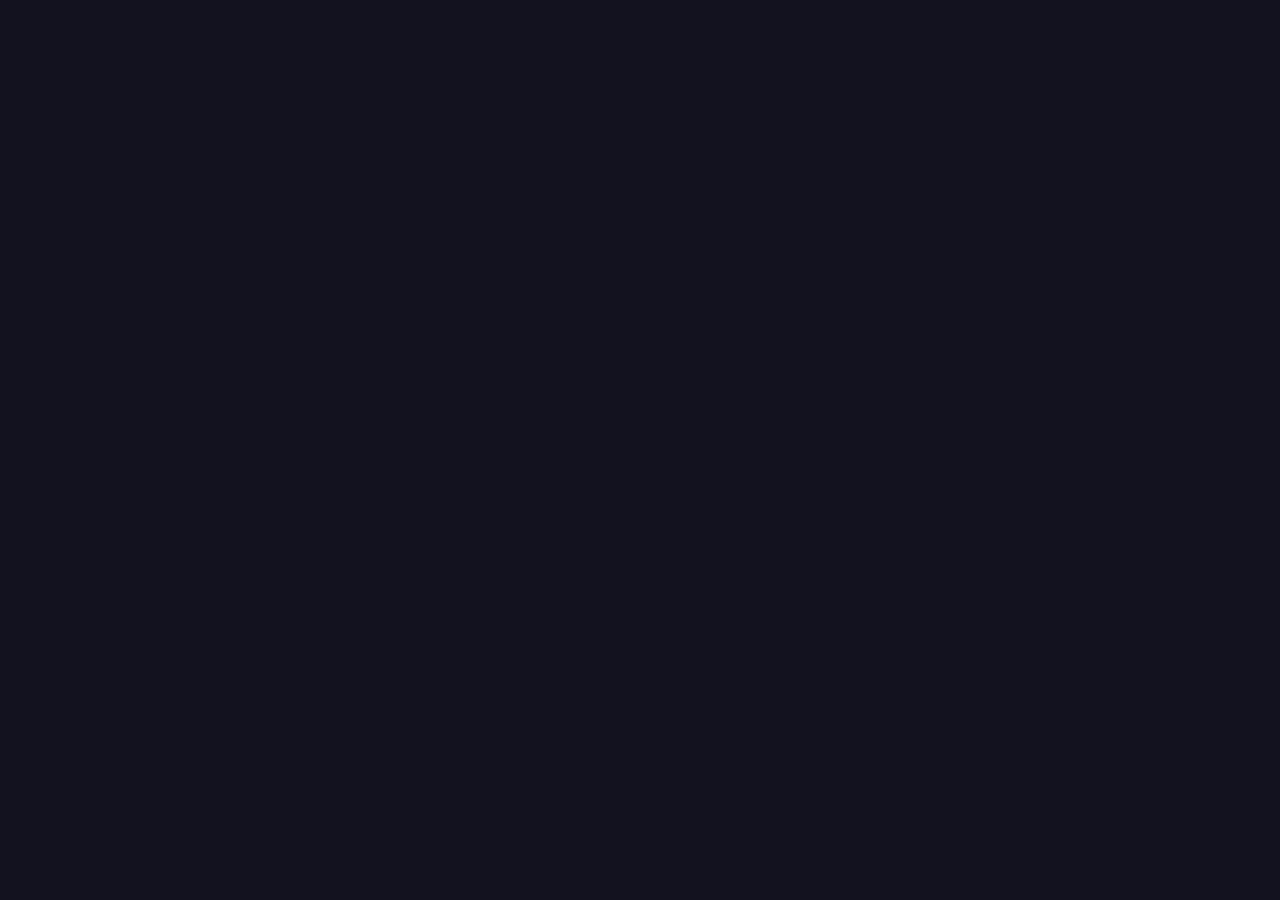
==== commit 768e8941: "Update index.html" ====
--- a/index.html
+++ b/index.html
@@ -9,7 +9,10 @@
   <link rel="stylesheet" href="src/css/offline-theme-chrome.css" />
   <link rel="stylesheet" href="src/css/offline-language-english.css" />
   <link href="https://fonts.googleapis.com/css?family=Montserrat&display=swap" rel="stylesheet">
-  <script src="https://ajax.googleapis.com/ajax/libs/jquery/3.4.1/jquery.min.js"></script>
+  <script
+  src="https://code.jquery.com/jquery-3.4.1.min.js"
+  integrity="sha256-CSXorXvZcTkaix6Yvo6HppcZGetbYMGWSFlBw8HfCJo="
+  crossorigin="anonymous"></script>
   <script src="src/js/offline.min.js"></script> <!-- Global site tag (gtag.js) - Google Analytics -->
   <script async src="https://www.googletagmanager.com/gtag/js?id=UA-156352671-2"></script>
   <script>
@@ -90,11 +93,11 @@
               <div class="flex">
               <form action="javascript:void(0);" onsubmit="myFunction()">
               <input id="ipaddress" type="tel" class="inputbox" placeholder="Enter The IP Address You Wanna know" minlength="7" maxlength="15" size="15" pattern="^((\d{1,2}|1\d\d|2[0-4]\d|25[0-5])\.){3}(\d{1,2}|1\d\d|2[0-4]\d|25[0-5])$" required="">
-              <div class="flex1"> <a href="index.html"><button class="getip"> Back </button> </a><button id="getip" type="submit" class="getip"> Get IP
-                Info </button>
+              <button id="getip" type="submit" class="getip"> Get IP Info </button>
             </div>
-          </div>
             </form>
+            <div class="flex1"> <button id="back" class="getip"> Back </button>
+            </div>
             </div>
               <!-- <div class="flex"> -->
                 <!-- <input id="ipaddress" class="inputbox" placeholder="Enter The IP Address You Wanna know"> </div> -->
@@ -115,4 +118,4 @@
   <script type="text/javascript" defer src="src/js/script.js"></script>
 </body>
 
-</html>+</html>
--- a/src/css/style.css
+++ b/src/css/style.css
@@ -2,6 +2,7 @@
         padding: 0px;
         margin: 0;
         font-family: 'Montserrat', sans-serif;
+        text-decoration: none;
   }
 
       #pre{
@@ -161,18 +162,24 @@
         box-shadow: 0px 0px 4px black;
         letter-spacing: 1px;
         font-weight: 400;
-        margin-right: 15px;
-        margin-left: 15px;
+        display: block;
+        margin-top: 20px;
+        margin-right: auto;
+        margin-left: auto;
+        
 }
 
 #ipaddress{
   width: 100%;
   font-size: 18px;
   padding: 12px 20px;
-  margin: 8px 0px 70px 0px;
+  margin: 8px 0px 50px 0px;
   border: 1px solid #ccc;
   border-radius: 4px;
   box-sizing: border-box;  
+}
+form{
+  width: 400px;
 }
 
 .getip:hover{  
@@ -195,6 +202,10 @@
   h1{
 font-size: 35px;
   }
+  form{
+    width: 250px;
+  }
+
 
   #logo{
     width: 200px;
@@ -229,9 +240,10 @@
   #getip{
     display: block;
     width: auto;
-    padding: 10px 10px;
+    padding: 15px 25px;
     margin-top: 20px;
     order: 2;
+    font-size: large;
   }
 
   #back{
@@ -241,4 +253,10 @@
     margin-top: 20px;
     order: 1;
   }
+}
+
+@media only screen and (max-height: 600px) and (max-width: 480px){
+  .card{
+    display: none;
+  }
 }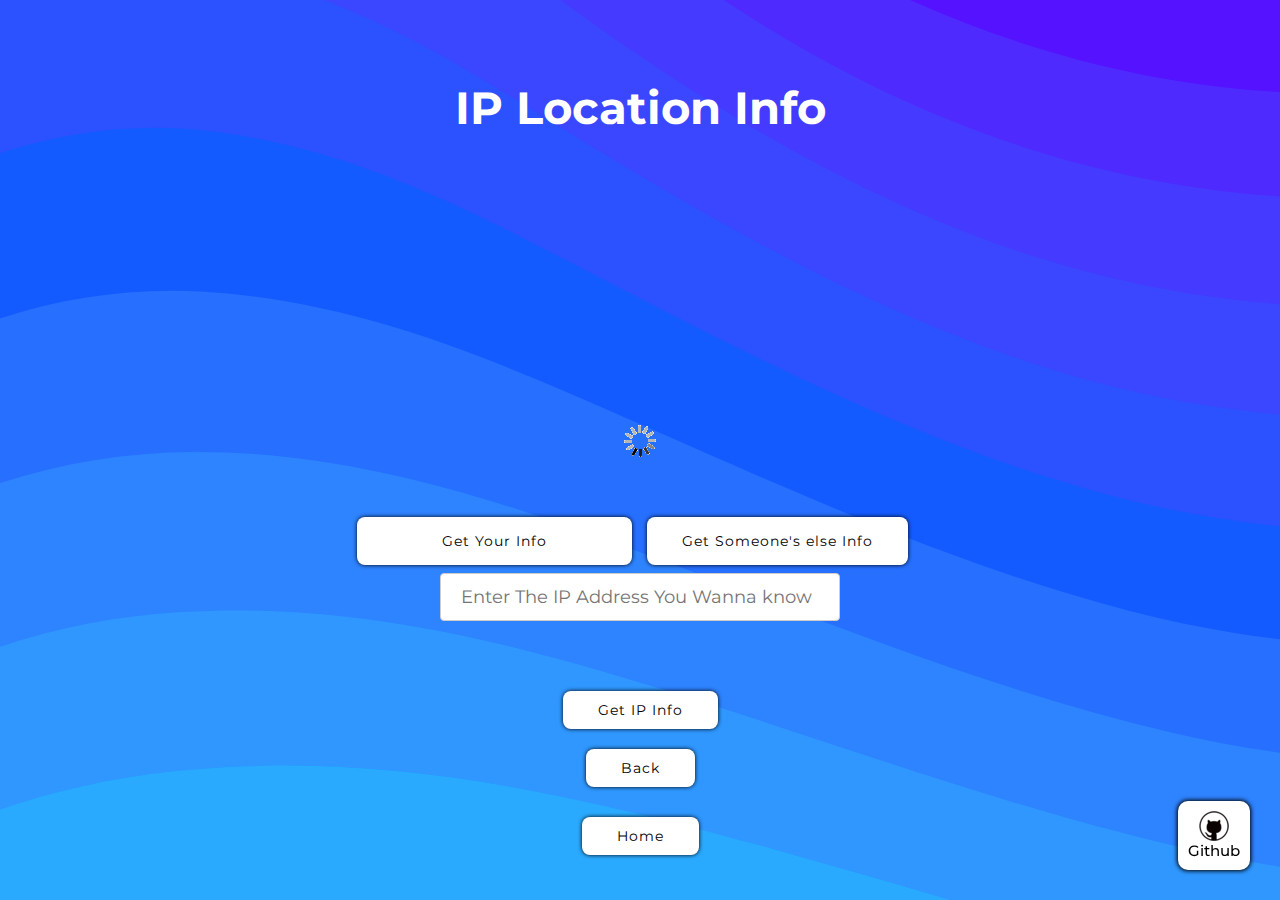
==== commit e346ffd7: "Update index.html" ====
--- a/index.html
+++ b/index.html
@@ -54,13 +54,6 @@
 </head>
 
 <body>
-  <div id="pre">
-    <svg id="logo" width="494" height="117" viewBox="0 0 494 117" fill="none" xmlns="http://www.w3.org/2000/svg">
-      <path
-        d="M114.1 6.20001V3.70001H111.6H97.05H95.4299L94.7681 5.17875L58.65 85.8801L22.5319 5.17875L21.8701 3.70001H20.25H5.54999H3.04999V6.20001V110V112.5H5.54999H19.2H21.7V110V44.1736L51.5675 111.02L52.2288 112.5H53.85H63.45H65.0728L65.7334 111.018L95.45 44.3493V110V112.5H97.95H111.6H114.1V110V6.20001ZM168.899 5.45001V2.95001H166.399H152.749H150.249V5.45001V110V112.5H152.749H166.399H168.899V110V5.45001ZM260.553 111.258L261.276 112.5H262.713H279.063H283.476L281.208 108.715L256.682 67.7927C263.825 65.6848 269.465 62.0418 273.409 56.7552C277.95 50.8036 280.213 43.9193 280.213 36.2C280.213 29.9036 278.768 24.208 275.819 19.1845C272.837 14.1043 268.342 10.1426 262.474 7.26006C256.638 4.34407 249.583 2.95001 241.413 2.95001H207.663H205.163V5.45001V110V112.5H207.663H221.313H223.813V110V69.75H236.376L260.553 111.258ZM256.347 23.6175L256.359 23.6293L256.372 23.6408C259.44 26.4602 261.113 30.5238 261.113 36.2C261.113 41.7484 259.453 45.9677 256.308 49.1198C253.244 52.0936 248.436 53.8 241.413 53.8H223.813V19.2H241.413C248.596 19.2 253.401 20.8352 256.347 23.6175ZM324.723 112.5H326.478L327.074 110.849L334.878 89.25H376.968L384.772 110.849L385.368 112.5H387.123H401.523H405.087L403.874 109.149L366.224 5.19865L365.626 3.55001H363.873H348.123H346.372L345.774 5.19565L307.974 109.146L306.754 112.5H310.323H324.723ZM491.147 5.45001V2.95001H488.647H474.847H472.347V5.45001V82.7C472.347 86.9276 471.235 90.2384 469.164 92.8147C467.275 95.0718 464.288 96.4 459.697 96.4C455.166 96.4 452.117 95.0096 450.103 92.542C448.022 89.8691 446.839 86.2894 446.747 81.601L446.699 79.15H444.247H430.597H428.097V81.65C428.097 91.2617 430.914 99.1518 436.78 105.018L436.788 105.026L436.796 105.035C442.649 110.777 450.372 113.55 459.697 113.55C468.917 113.55 476.581 110.83 482.431 105.201L482.439 105.193L482.448 105.185C488.304 99.4394 491.147 91.856 491.147 82.7V5.45001ZM340.573 73.15L355.923 30.2681L371.273 73.15H340.573Z"
-        stroke="white" stroke-width="5" />
-    </svg>
-  </div>
   <div class="container">
     <div class="cont">
       <h1 class="center">IP Location Info</h1>
